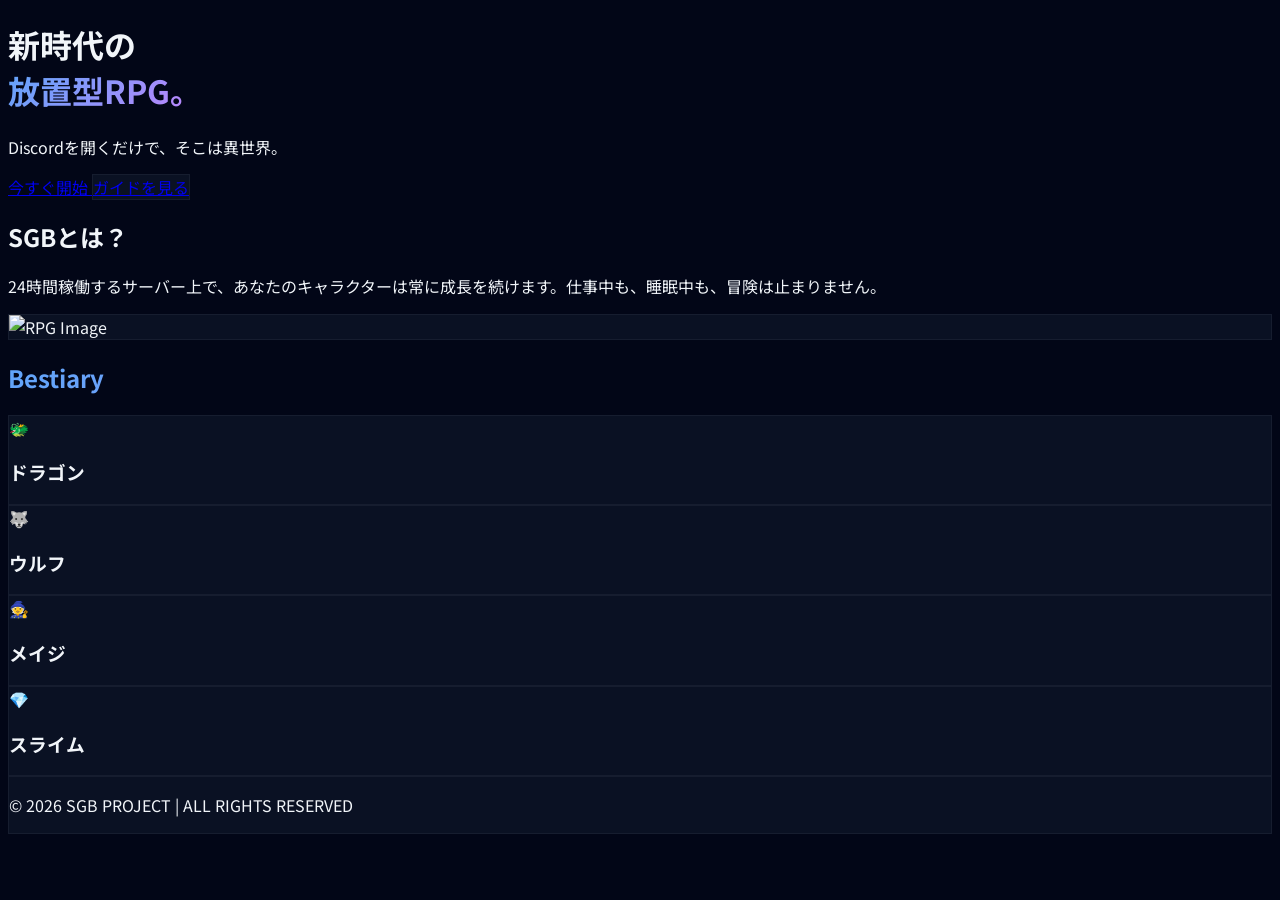
==== index.html @ 1ec430c2 "Update index.html" ====
<!DOCTYPE html>

<html lang="ja">
<head>
<meta charset="UTF-8">
<meta name="viewport" content="width=device-width, initial-scale=1.0">
<title>SGB Official Portal</title>
<script src="https://cdn.tailwindcss.com"></script>
<link rel="stylesheet" href="https://cdnjs.cloudflare.com/ajax/libs/font-awesome/6.0.0/css/all.min.css">
<link rel="stylesheet" href="https://cdnjs.cloudflare.com/ajax/libs/aos/2.3.4/aos.css">
<style>
@import url('https://fonts.googleapis.com/css2?family=Noto+Sans+JP:wght@400;700;900&display=swap');
body {
font-family: 'Noto Sans JP', sans-serif;
background-color: #020617;
color: #f1f5f9;
scroll-behavior: smooth;
overflow-x: hidden;
}
.glass {
background: rgba(15, 23, 42, 0.7);
backdrop-filter: blur(20px);
border: 1px solid rgba(255, 255, 255, 0.05);
}
.gradient-text {
background: linear-gradient(135deg, #60a5fa, #c084fc);
-webkit-background-clip: text;
-webkit-text-fill-color: transparent;
}
#bg-canvas {
position: fixed;
top: 0;
left: 0;
z-index: -1;
width: 100%;
height: 100%;
}
#mobile-menu {
transition: transform 0.3s ease-in-out;
transform: translateX(100%);
}
#mobile-menu.active {
transform: translateX(0);
}
</style>
</head>
<body>
<canvas id="bg-canvas"></canvas>
<div id="nav-container"></div>

<header class="relative pt-32 pb-24 px-6 text-center">
    <div class="max-w-4xl mx-auto relative z-10" data-aos="fade-up">
        <h1 class="text-6xl md:text-8xl font-black mb-8 leading-[1.1] tracking-tight">
            新時代の<br><span class="gradient-text">放置型RPG。</span>
        </h1>
        <p class="text-xl text-slate-400 mb-12 max-w-2xl mx-auto">
            Discordを開くだけで、そこは異世界。
        </p>
        <div class="flex flex-wrap justify-center gap-6">
            <a href="[https://discord.gg/cV9ECW5KG2](https://discord.gg/cV9ECW5KG2)" target="_blank" class="bg-sky-500 text-white font-black py-4 px-12 rounded-2xl shadow-lg shadow-sky-500/20 hover:scale-105 transition">
                今すぐ開始
            </a>
            <a href="commands.html" class="glass font-bold py-4 px-12 rounded-2xl hover:bg-white/10 transition">
                ガイドを見る
            </a>
        </div>
    </div>
</header>

<main class="max-w-6xl mx-auto px-6 space-y-40 pb-40">
    <section id="about" class="grid lg:grid-cols-2 gap-16 items-center" data-aos="fade-right">
        <div>
            <h2 class="text-4xl font-black mb-8 italic underline decoration-sky-500 underline-offset-8 text-white">
                SGBとは？
            </h2>
            <p class="text-slate-300 text-lg leading-relaxed">
                24時間稼働するサーバー上で、あなたのキャラクターは常に成長を続けます。仕事中も、睡眠中も、冒険は止まりません。
            </p>
        </div>
        <div class="glass p-2 rounded-[40px] overflow-hidden">
            <img src="[https://images.unsplash.com/photo-1614728263952-84ea256f9679?auto=format&fit=crop&q=80&w=800](https://images.unsplash.com/photo-1614728263952-84ea256f9679?auto=format&fit=crop&q=80&w=800)" alt="RPG Image" class="rounded-[32px] w-full h-[400px] object-cover">
        </div>
    </section>

    <section id="monster" data-aos="fade-up">
        <div class="text-center mb-16">
            <h2 class="text-4xl font-black mb-4 gradient-text uppercase tracking-widest">
                Bestiary
            </h2>
        </div>
        <div class="grid grid-cols-2 md:grid-cols-4 gap-6 text-center">
            <div class="glass p-8 rounded-3xl hover:border-sky-500/50 transition">
                <span class="text-4xl">🐲</span>
                <h3 class="font-bold mt-4 text-white">ドラゴン</h3>
            </div>
            <div class="glass p-8 rounded-3xl hover:border-sky-500/50 transition">
                <span class="text-4xl">🐺</span>
                <h3 class="font-bold mt-4 text-white">ウルフ</h3>
            </div>
            <div class="glass p-8 rounded-3xl hover:border-sky-500/50 transition">
                <span class="text-4xl">🧙</span>
                <h3 class="font-bold mt-4 text-white">メイジ</h3>
            </div>
            <div class="glass p-8 rounded-3xl hover:border-sky-500/50 transition">
                <span class="text-4xl">💎</span>
                <h3 class="font-bold mt-4 text-white">スライム</h3>
            </div>
        </div>
    </section>
</main>

<footer class="py-16 glass border-t border-white/10 text-center">
    <p class="text-slate-700 text-[10px] font-bold tracking-[0.3em] uppercase">
        &copy; 2026 SGB PROJECT | ALL RIGHTS RESERVED
    </p>
</footer>

<script src="[https://cdnjs.cloudflare.com/ajax/libs/aos/2.3.4/aos.js](https://cdnjs.cloudflare.com/ajax/libs/aos/2.3.4/aos.js)"></script>
<script src="nav.js"></script>
<script>
    AOS.init({ duration: 1000, once: true });
    const canvas = document.getElementById('bg-canvas');
    const ctx = canvas.getContext('2d');
    let particles = [];
    function initCanvas() {
        canvas.width = window.innerWidth;
        canvas.height = window.innerHeight;
    }
    class Particle {
        constructor() {
            this.x = Math.random() * canvas.width;
            this.y = Math.random() * canvas.height;
            this.size = Math.random() * 2;
            this.speed = Math.random() * 0.5 + 0.1;
            this.opacity = Math.random() * 0.5;
        }
        update() {
            this.y -= this.speed;
            if (this.y < 0) this.y = canvas.height;
        }
        draw() {
            ctx.fillStyle = `rgba(96, 165, 250, ${this.opacity})`;
            ctx.beginPath();
            ctx.arc(this.x, this.y, this.size, 0, Math.PI * 2);
            ctx.fill();
        }
    }
    function createParticles() {
        particles = [];
        for (let i = 0; i < 100; i++) {
            particles.push(new Particle());
        }
    }
    function animate() {
        ctx.clearRect(0, 0, canvas.width, canvas.height);
        particles.forEach(p => {
            p.update();
            p.draw();
        });
        requestAnimationFrame(animate);
    }
    window.addEventListener('resize', () => {
        initCanvas();
        createParticles();
    });
    initCanvas();
    createParticles();
    animate();
</script>
</body>
</html>
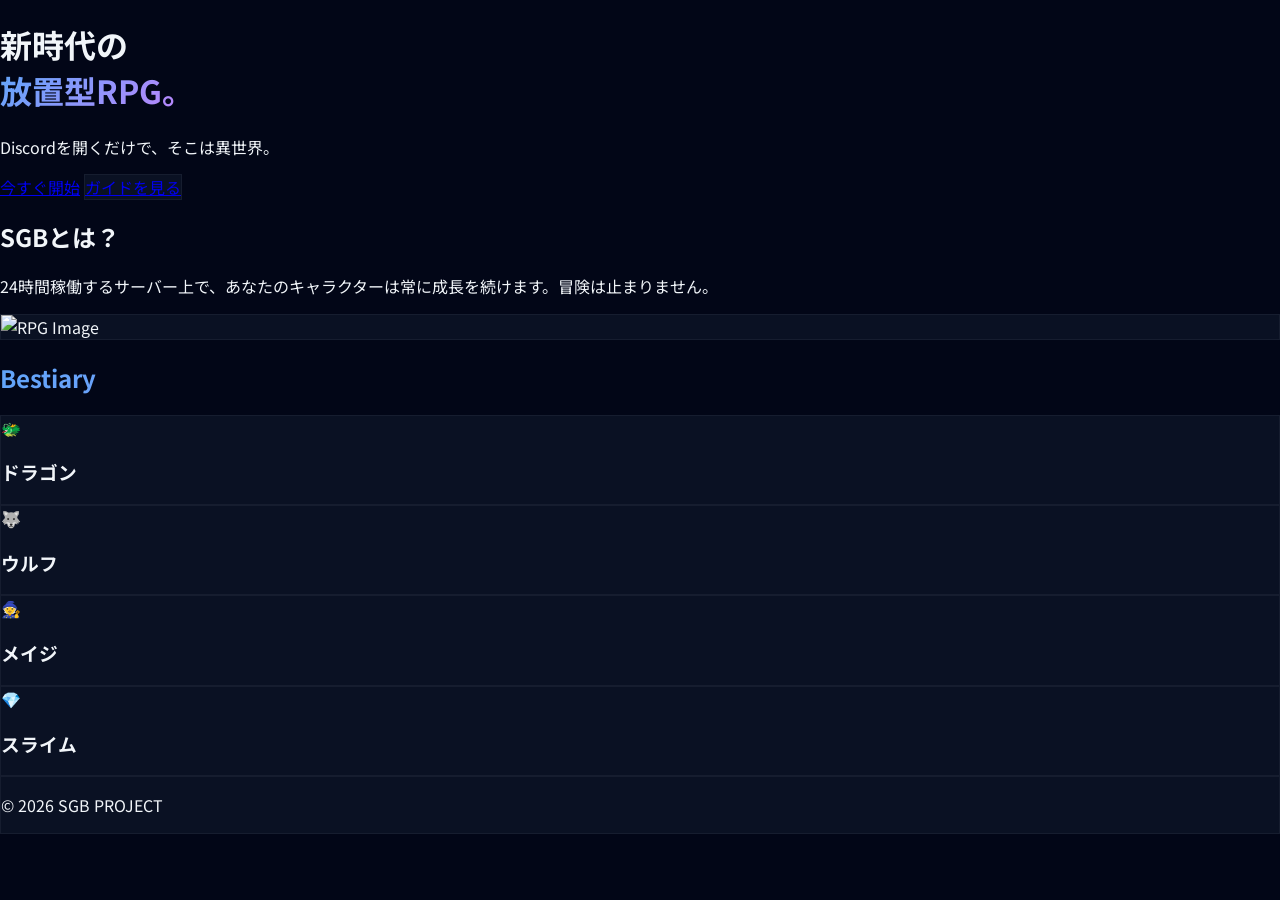
==== commit 152f61bd: "Update index.html" ====
--- a/index.html
+++ b/index.html
@@ -10,59 +10,23 @@
 <link rel="stylesheet" href="https://cdnjs.cloudflare.com/ajax/libs/aos/2.3.4/aos.css">
 <style>
 @import url('https://fonts.googleapis.com/css2?family=Noto+Sans+JP:wght@400;700;900&display=swap');
-body {
-font-family: 'Noto Sans JP', sans-serif;
-background-color: #020617;
-color: #f1f5f9;
-scroll-behavior: smooth;
-overflow-x: hidden;
-}
-.glass {
-background: rgba(15, 23, 42, 0.7);
-backdrop-filter: blur(20px);
-border: 1px solid rgba(255, 255, 255, 0.05);
-}
-.gradient-text {
-background: linear-gradient(135deg, #60a5fa, #c084fc);
--webkit-background-clip: text;
--webkit-text-fill-color: transparent;
-}
-#bg-canvas {
-position: fixed;
-top: 0;
-left: 0;
-z-index: -1;
-width: 100%;
-height: 100%;
-}
-#mobile-menu {
-transition: transform 0.3s ease-in-out;
-transform: translateX(100%);
-}
-#mobile-menu.active {
-transform: translateX(0);
-}
+body { font-family: 'Noto Sans JP', sans-serif; background-color: #020617; color: #f1f5f9; scroll-behavior: smooth; overflow-x: hidden; margin: 0; }
+.glass { background: rgba(15, 23, 42, 0.7); backdrop-filter: blur(20px); border: 1px solid rgba(255, 255, 255, 0.05); }
+.gradient-text { background: linear-gradient(135deg, #60a5fa, #c084fc); -webkit-background-clip: text; -webkit-text-fill-color: transparent; }
 </style>
 </head>
 <body>
-<canvas id="bg-canvas"></canvas>
 <div id="nav-container"></div>
 
-<header class="relative pt-32 pb-24 px-6 text-center">
+<header class="relative pt-48 pb-24 px-6 text-center">
     <div class="max-w-4xl mx-auto relative z-10" data-aos="fade-up">
         <h1 class="text-6xl md:text-8xl font-black mb-8 leading-[1.1] tracking-tight">
             新時代の<br><span class="gradient-text">放置型RPG。</span>
         </h1>
-        <p class="text-xl text-slate-400 mb-12 max-w-2xl mx-auto">
-            Discordを開くだけで、そこは異世界。
-        </p>
+        <p class="text-xl text-slate-400 mb-12 max-w-2xl mx-auto">Discordを開くだけで、そこは異世界。</p>
         <div class="flex flex-wrap justify-center gap-6">
-            <a href="[https://discord.gg/cV9ECW5KG2](https://discord.gg/cV9ECW5KG2)" target="_blank" class="bg-sky-500 text-white font-black py-4 px-12 rounded-2xl shadow-lg shadow-sky-500/20 hover:scale-105 transition">
-                今すぐ開始
-            </a>
-            <a href="commands.html" class="glass font-bold py-4 px-12 rounded-2xl hover:bg-white/10 transition">
-                ガイドを見る
-            </a>
+            <a href="[https://discord.gg/cV9ECW5KG2](https://discord.gg/cV9ECW5KG2)" target="_blank" class="bg-sky-500 text-white font-black py-4 px-12 rounded-2xl shadow-lg shadow-sky-500/20 hover:scale-105 transition">今すぐ開始</a>
+            <a href="commands.html" class="glass font-bold py-4 px-12 rounded-2xl hover:bg-white/10 transition text-white">ガイドを見る</a>
         </div>
     </div>
 </header>
@@ -70,12 +34,8 @@
 <main class="max-w-6xl mx-auto px-6 space-y-40 pb-40">
     <section id="about" class="grid lg:grid-cols-2 gap-16 items-center" data-aos="fade-right">
         <div>
-            <h2 class="text-4xl font-black mb-8 italic underline decoration-sky-500 underline-offset-8 text-white">
-                SGBとは？
-            </h2>
-            <p class="text-slate-300 text-lg leading-relaxed">
-                24時間稼働するサーバー上で、あなたのキャラクターは常に成長を続けます。仕事中も、睡眠中も、冒険は止まりません。
-            </p>
+            <h2 class="text-4xl font-black mb-8 italic underline decoration-sky-500 underline-offset-8 text-white">SGBとは？</h2>
+            <p class="text-slate-300 text-lg leading-relaxed">24時間稼働するサーバー上で、あなたのキャラクターは常に成長を続けます。冒険は止まりません。</p>
         </div>
         <div class="glass p-2 rounded-[40px] overflow-hidden">
             <img src="[https://images.unsplash.com/photo-1614728263952-84ea256f9679?auto=format&fit=crop&q=80&w=800](https://images.unsplash.com/photo-1614728263952-84ea256f9679?auto=format&fit=crop&q=80&w=800)" alt="RPG Image" class="rounded-[32px] w-full h-[400px] object-cover">
@@ -83,11 +43,7 @@
     </section>
 
     <section id="monster" data-aos="fade-up">
-        <div class="text-center mb-16">
-            <h2 class="text-4xl font-black mb-4 gradient-text uppercase tracking-widest">
-                Bestiary
-            </h2>
-        </div>
+        <div class="text-center mb-16"><h2 class="text-4xl font-black mb-4 gradient-text uppercase tracking-widest">Bestiary</h2></div>
         <div class="grid grid-cols-2 md:grid-cols-4 gap-6 text-center">
             <div class="glass p-8 rounded-3xl hover:border-sky-500/50 transition">
                 <span class="text-4xl">🐲</span>
@@ -110,62 +66,13 @@
 </main>
 
 <footer class="py-16 glass border-t border-white/10 text-center">
-    <p class="text-slate-700 text-[10px] font-bold tracking-[0.3em] uppercase">
-        &copy; 2026 SGB PROJECT | ALL RIGHTS RESERVED
-    </p>
+    <p class="text-slate-700 text-[10px] font-bold tracking-[0.3em] uppercase">&copy; 2026 SGB PROJECT</p>
 </footer>
 
 <script src="[https://cdnjs.cloudflare.com/ajax/libs/aos/2.3.4/aos.js](https://cdnjs.cloudflare.com/ajax/libs/aos/2.3.4/aos.js)"></script>
 <script src="nav.js"></script>
 <script>
     AOS.init({ duration: 1000, once: true });
-    const canvas = document.getElementById('bg-canvas');
-    const ctx = canvas.getContext('2d');
-    let particles = [];
-    function initCanvas() {
-        canvas.width = window.innerWidth;
-        canvas.height = window.innerHeight;
-    }
-    class Particle {
-        constructor() {
-            this.x = Math.random() * canvas.width;
-            this.y = Math.random() * canvas.height;
-            this.size = Math.random() * 2;
-            this.speed = Math.random() * 0.5 + 0.1;
-            this.opacity = Math.random() * 0.5;
-        }
-        update() {
-            this.y -= this.speed;
-            if (this.y < 0) this.y = canvas.height;
-        }
-        draw() {
-            ctx.fillStyle = `rgba(96, 165, 250, ${this.opacity})`;
-            ctx.beginPath();
-            ctx.arc(this.x, this.y, this.size, 0, Math.PI * 2);
-            ctx.fill();
-        }
-    }
-    function createParticles() {
-        particles = [];
-        for (let i = 0; i < 100; i++) {
-            particles.push(new Particle());
-        }
-    }
-    function animate() {
-        ctx.clearRect(0, 0, canvas.width, canvas.height);
-        particles.forEach(p => {
-            p.update();
-            p.draw();
-        });
-        requestAnimationFrame(animate);
-    }
-    window.addEventListener('resize', () => {
-        initCanvas();
-        createParticles();
-    });
-    initCanvas();
-    createParticles();
-    animate();
 </script>
 </body>
 </html>
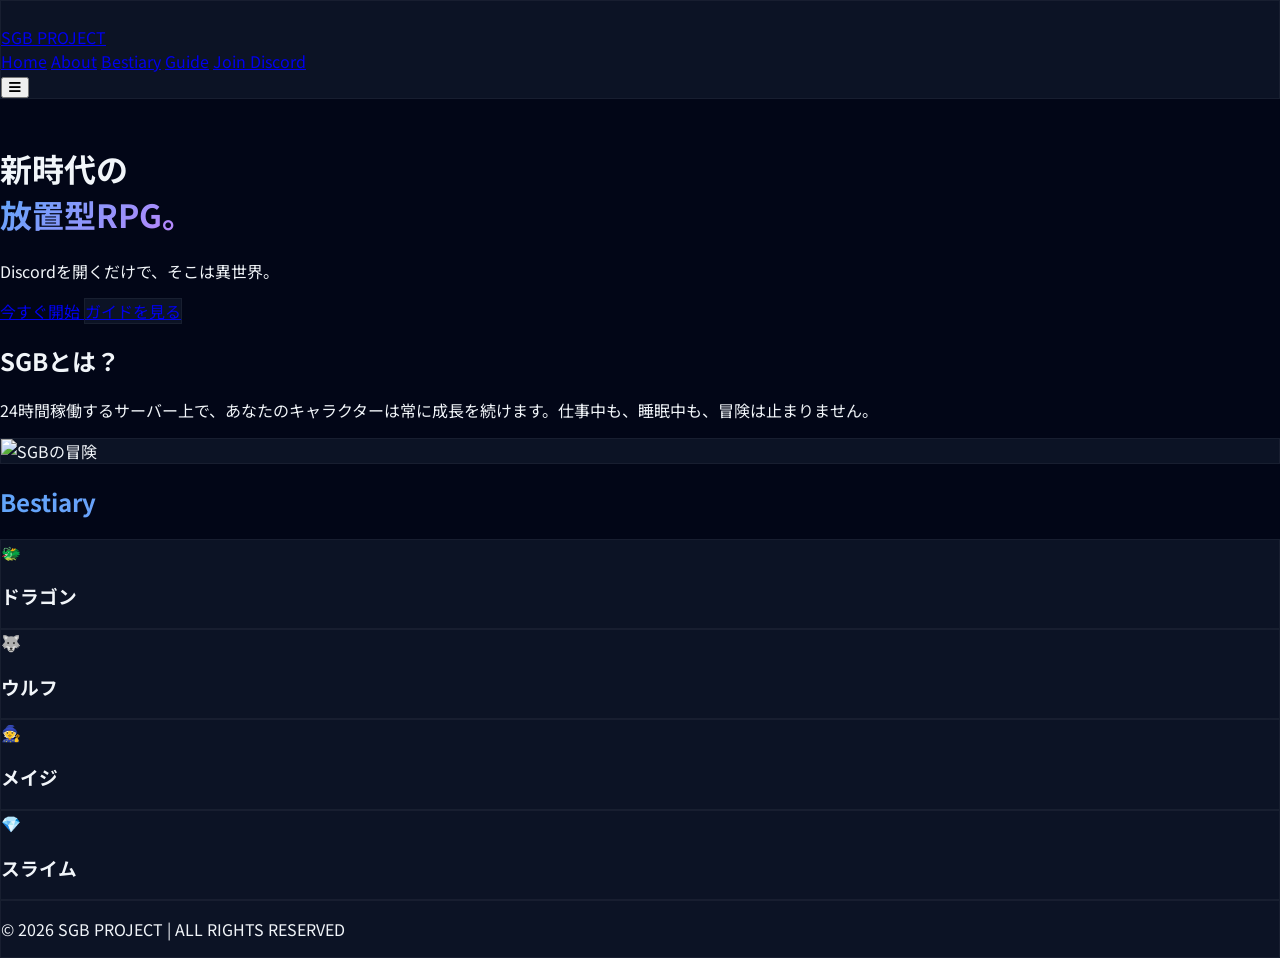
==== commit 90abe060: "Update index.html" ====
--- a/index.html
+++ b/index.html
@@ -7,57 +7,124 @@
 <title>SGB Official Portal</title>
 <script src="https://cdn.tailwindcss.com"></script>
 <link rel="stylesheet" href="https://cdnjs.cloudflare.com/ajax/libs/font-awesome/6.0.0/css/all.min.css">
-<link rel="stylesheet" href="https://cdnjs.cloudflare.com/ajax/libs/aos/2.3.4/aos.css">
 <style>
 @import url('https://fonts.googleapis.com/css2?family=Noto+Sans+JP:wght@400;700;900&display=swap');
-body { font-family: 'Noto Sans JP', sans-serif; background-color: #020617; color: #f1f5f9; scroll-behavior: smooth; overflow-x: hidden; margin: 0; }
-.glass { background: rgba(15, 23, 42, 0.7); backdrop-filter: blur(20px); border: 1px solid rgba(255, 255, 255, 0.05); }
-.gradient-text { background: linear-gradient(135deg, #60a5fa, #c084fc); -webkit-background-clip: text; -webkit-text-fill-color: transparent; }
+
+    body { 
+        font-family: 'Noto Sans JP', sans-serif; 
+        background-color: #020617; 
+        color: #f1f5f9; 
+        margin: 0;
+        overflow-x: hidden;
+    }
+
+    .glass { 
+        background: rgba(15, 23, 42, 0.8); 
+        backdrop-filter: blur(20px); 
+        border: 1px solid rgba(255, 255, 255, 0.05); 
+    }
+
+    .gradient-text { 
+        background: linear-gradient(135deg, #60a5fa, #c084fc); 
+        -webkit-background-clip: text; 
+        -webkit-text-fill-color: transparent; 
+    }
+
+    #mobile-menu { 
+        transition: transform 0.3s ease-in-out; 
+        transform: translateX(100%); 
+    }
 </style>
 </head>
 <body>
-<div id="nav-container"></div>
+<nav class="fixed top-0 left-0 w-full z-50 glass px-4 md:px-8 py-4 flex justify-between items-center border-b border-white/10">
+<div class="flex items-center gap-3">
+<a href="index.html" class="flex items-center gap-3 text-white no-underline">
+<div class="w-10 h-10 bg-gradient-to-br from-sky-500 to-indigo-600 rounded-lg flex items-center justify-center shadow-lg shadow-sky-500/20">
+<i class="fas fa-sword text-white"></i>
+</div>
+<span class="text-xl font-black tracking-tighter">SGB <span class="text-sky-400">PROJECT</span></span>
+</a>
+</div>
+
+    <div class="hidden lg:flex items-center gap-6 text-xs font-bold uppercase tracking-widest">
+        <a href="index.html" class="text-white hover:text-sky-400 transition no-underline">Home</a>
+        <a href="#about" class="text-white hover:text-sky-400 transition no-underline">About</a>
+        <a href="#monster" class="text-white hover:text-sky-400 transition no-underline">Bestiary</a>
+        <a href="commands.html" class="text-white hover:text-sky-400 transition no-underline">Guide</a>
+        <a href="[https://discord.gg/cV9ECW5KG2](https://discord.gg/cV9ECW5KG2)" target="_blank" class="bg-indigo-600 hover:bg-indigo-500 text-white px-5 py-2 rounded-full transition shadow-lg shadow-indigo-500/30 no-underline">Join Discord</a>
+    </div>
+
+    <button id="menu-btn" class="lg:hidden text-white bg-transparent border-none cursor-pointer">
+        <i class="fas fa-bars text-2xl"></i>
+    </button>
+</nav>
+
+<div id="mobile-menu" class="fixed inset-0 z-[60] bg-slate-950/98 backdrop-blur-xl flex flex-col items-center justify-center gap-8 lg:hidden translate-x-full">
+    <button id="close-btn" class="absolute top-6 right-6 text-white text-3xl bg-transparent border-none cursor-pointer">
+        <i class="fas fa-times"></i>
+    </button>
+    <a href="index.html" class="text-2xl font-black uppercase text-white no-underline">Home</a>
+    <a href="#about" class="text-2xl font-black uppercase text-white no-underline">About</a>
+    <a href="#monster" class="text-2xl font-black uppercase text-white no-underline">Bestiary</a>
+    <a href="commands.html" class="text-2xl font-black uppercase text-white no-underline">Guide</a>
+    <a href="[https://discord.gg/cV9ECW5KG2](https://discord.gg/cV9ECW5KG2)" target="_blank" class="text-2xl font-black text-indigo-400 uppercase no-underline">Discord</a>
+</div>
 
 <header class="relative pt-48 pb-24 px-6 text-center">
-    <div class="max-w-4xl mx-auto relative z-10" data-aos="fade-up">
-        <h1 class="text-6xl md:text-8xl font-black mb-8 leading-[1.1] tracking-tight">
+    <div class="max-w-4xl mx-auto">
+        <h1 class="text-6xl md:text-8xl font-black mb-8 leading-[1.1] tracking-tight text-white">
             新時代の<br><span class="gradient-text">放置型RPG。</span>
         </h1>
-        <p class="text-xl text-slate-400 mb-12 max-w-2xl mx-auto">Discordを開くだけで、そこは異世界。</p>
+        <p class="text-xl text-slate-400 mb-12 max-w-2xl mx-auto">
+            Discordを開くだけで、そこは異世界。
+        </p>
         <div class="flex flex-wrap justify-center gap-6">
-            <a href="[https://discord.gg/cV9ECW5KG2](https://discord.gg/cV9ECW5KG2)" target="_blank" class="bg-sky-500 text-white font-black py-4 px-12 rounded-2xl shadow-lg shadow-sky-500/20 hover:scale-105 transition">今すぐ開始</a>
-            <a href="commands.html" class="glass font-bold py-4 px-12 rounded-2xl hover:bg-white/10 transition text-white">ガイドを見る</a>
+            <a href="[https://discord.gg/cV9ECW5KG2](https://discord.gg/cV9ECW5KG2)" target="_blank" class="bg-sky-500 text-white font-black py-4 px-12 rounded-2xl shadow-lg shadow-sky-500/20 hover:scale-105 transition no-underline">
+                今すぐ開始
+            </a>
+            <a href="commands.html" class="glass font-bold py-4 px-12 rounded-2xl hover:bg-white/10 transition text-white no-underline">
+                ガイドを見る
+            </a>
         </div>
     </div>
 </header>
 
 <main class="max-w-6xl mx-auto px-6 space-y-40 pb-40">
-    <section id="about" class="grid lg:grid-cols-2 gap-16 items-center" data-aos="fade-right">
+    <section id="about" class="grid lg:grid-cols-2 gap-16 items-center">
         <div>
-            <h2 class="text-4xl font-black mb-8 italic underline decoration-sky-500 underline-offset-8 text-white">SGBとは？</h2>
-            <p class="text-slate-300 text-lg leading-relaxed">24時間稼働するサーバー上で、あなたのキャラクターは常に成長を続けます。冒険は止まりません。</p>
+            <h2 class="text-4xl font-black mb-8 italic underline decoration-sky-500 underline-offset-8 text-white">
+                SGBとは？
+            </h2>
+            <p class="text-slate-300 text-lg leading-relaxed">
+                24時間稼働するサーバー上で、あなたのキャラクターは常に成長を続けます。仕事中も、睡眠中も、冒険は止まりません。
+            </p>
         </div>
         <div class="glass p-2 rounded-[40px] overflow-hidden">
-            <img src="[https://images.unsplash.com/photo-1614728263952-84ea256f9679?auto=format&fit=crop&q=80&w=800](https://images.unsplash.com/photo-1614728263952-84ea256f9679?auto=format&fit=crop&q=80&w=800)" alt="RPG Image" class="rounded-[32px] w-full h-[400px] object-cover">
+            <img src="[https://images.unsplash.com/photo-1614728263952-84ea256f9679?auto=format&fit=crop&q=80&w=800](https://images.unsplash.com/photo-1614728263952-84ea256f9679?auto=format&fit=crop&q=80&w=800)" alt="SGBの冒険" class="rounded-[32px] w-full h-[400px] object-cover">
         </div>
     </section>
 
-    <section id="monster" data-aos="fade-up">
-        <div class="text-center mb-16"><h2 class="text-4xl font-black mb-4 gradient-text uppercase tracking-widest">Bestiary</h2></div>
+    <section id="monster">
+        <div class="text-center mb-16">
+            <h2 class="text-4xl font-black mb-4 gradient-text uppercase tracking-widest">
+                Bestiary
+            </h2>
+        </div>
         <div class="grid grid-cols-2 md:grid-cols-4 gap-6 text-center">
-            <div class="glass p-8 rounded-3xl hover:border-sky-500/50 transition">
+            <div class="glass p-8 rounded-3xl border border-white/5 transition hover:border-sky-500/50">
                 <span class="text-4xl">🐲</span>
                 <h3 class="font-bold mt-4 text-white">ドラゴン</h3>
             </div>
-            <div class="glass p-8 rounded-3xl hover:border-sky-500/50 transition">
+            <div class="glass p-8 rounded-3xl border border-white/5 transition hover:border-sky-500/50">
                 <span class="text-4xl">🐺</span>
                 <h3 class="font-bold mt-4 text-white">ウルフ</h3>
             </div>
-            <div class="glass p-8 rounded-3xl hover:border-sky-500/50 transition">
+            <div class="glass p-8 rounded-3xl border border-white/5 transition hover:border-sky-500/50">
                 <span class="text-4xl">🧙</span>
                 <h3 class="font-bold mt-4 text-white">メイジ</h3>
             </div>
-            <div class="glass p-8 rounded-3xl hover:border-sky-500/50 transition">
+            <div class="glass p-8 rounded-3xl border border-white/5 transition hover:border-sky-500/50">
                 <span class="text-4xl">💎</span>
                 <h3 class="font-bold mt-4 text-white">スライム</h3>
             </div>
@@ -66,13 +133,29 @@
 </main>
 
 <footer class="py-16 glass border-t border-white/10 text-center">
-    <p class="text-slate-700 text-[10px] font-bold tracking-[0.3em] uppercase">&copy; 2026 SGB PROJECT</p>
+    <p class="text-slate-700 text-[10px] font-bold tracking-[0.3em] uppercase">
+        &copy; 2026 SGB PROJECT | ALL RIGHTS RESERVED
+    </p>
 </footer>
 
-<script src="[https://cdnjs.cloudflare.com/ajax/libs/aos/2.3.4/aos.js](https://cdnjs.cloudflare.com/ajax/libs/aos/2.3.4/aos.js)"></script>
-<script src="nav.js"></script>
 <script>
-    AOS.init({ duration: 1000, once: true });
+    const menuBtn = document.getElementById('menu-btn');
+    const closeBtn = document.getElementById('close-btn');
+    const mobileMenu = document.getElementById('mobile-menu');
+
+    menuBtn.onclick = () => {
+        mobileMenu.classList.remove('translate-x-full');
+    };
+
+    closeBtn.onclick = () => {
+        mobileMenu.classList.add('translate-x-full');
+    };
+
+    mobileMenu.querySelectorAll('a').forEach(link => {
+        link.onclick = () => {
+            mobileMenu.classList.add('translate-x-full');
+        };
+    });
 </script>
 </body>
 </html>
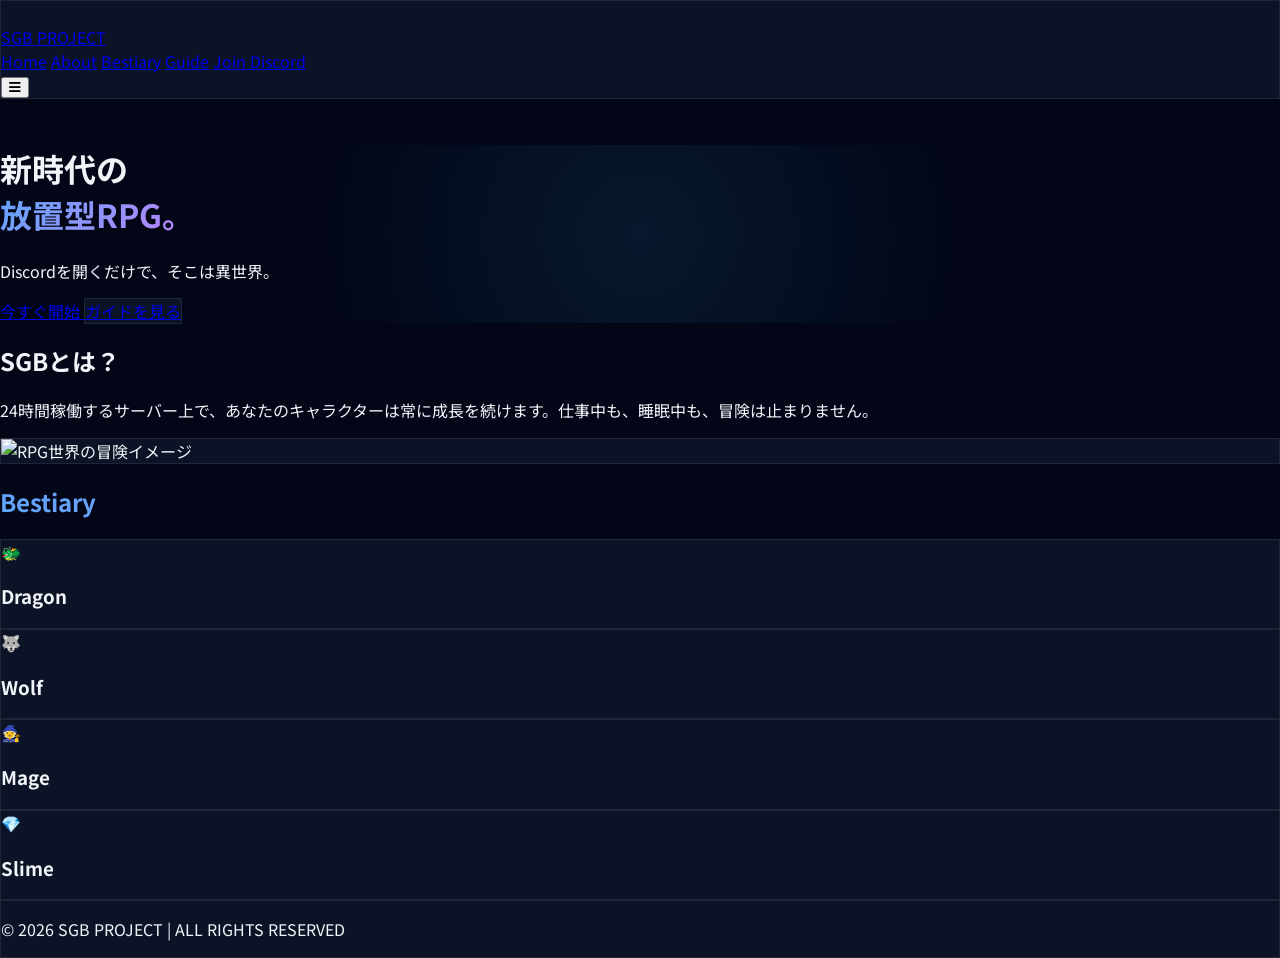
==== commit e5520481: "Update index.html" ====
--- a/index.html
+++ b/index.html
@@ -16,12 +16,13 @@
         color: #f1f5f9; 
         margin: 0;
         overflow-x: hidden;
+        scroll-behavior: smooth;
     }
 
     .glass { 
-        background: rgba(15, 23, 42, 0.8); 
-        backdrop-filter: blur(20px); 
-        border: 1px solid rgba(255, 255, 255, 0.05); 
+        background: rgba(15, 23, 42, 0.85); 
+        backdrop-filter: blur(15px); 
+        border: 1px solid rgba(255, 255, 255, 0.08); 
     }
 
     .gradient-text { 
@@ -30,50 +31,86 @@
         -webkit-text-fill-color: transparent; 
     }
 
-    #mobile-menu { 
-        transition: transform 0.3s ease-in-out; 
-        transform: translateX(100%); 
+    .animate-on-scroll {
+        opacity: 0;
+        transform: translateY(30px);
+        transition: all 0.8s ease-out;
+    }
+
+    .animate-on-scroll.show {
+        opacity: 1;
+        transform: translateY(0);
+    }
+
+    #mobile-menu {
+        transition: transform 0.4s cubic-bezier(0.77, 0, 0.175, 1);
+        transform: translateX(100%);
+    }
+
+    #mobile-menu.active {
+        transform: translateX(0);
+    }
+
+    #custom-alert {
+        display: none;
+        position: fixed;
+        z-index: 10000;
+        background: rgba(15, 23, 42, 0.95);
+        border: 1px solid #38bdf8;
+        color: white;
+        padding: 12px 24px;
+        border-radius: 12px;
+        font-weight: bold;
+        box-shadow: 0 10px 30px rgba(0,0,0,0.8);
+        pointer-events: none;
+    }
+
+    .hero-gradient {
+        background: radial-gradient(circle at 50% 50%, rgba(56, 189, 248, 0.1) 0%, transparent 50%);
     }
 </style>
 </head>
-<body>
-<nav class="fixed top-0 left-0 w-full z-50 glass px-4 md:px-8 py-4 flex justify-between items-center border-b border-white/10">
-<div class="flex items-center gap-3">
-<a href="index.html" class="flex items-center gap-3 text-white no-underline">
-<div class="w-10 h-10 bg-gradient-to-br from-sky-500 to-indigo-600 rounded-lg flex items-center justify-center shadow-lg shadow-sky-500/20">
-<i class="fas fa-sword text-white"></i>
-</div>
-<span class="text-xl font-black tracking-tighter">SGB <span class="text-sky-400">PROJECT</span></span>
-</a>
-</div>
-
-    <div class="hidden lg:flex items-center gap-6 text-xs font-bold uppercase tracking-widest">
+<body oncontextmenu="return showAlert(event);">
+
+<div id="custom-alert">画像として保存してください</div>
+
+<nav class="fixed top-0 left-0 w-full z-50 glass px-6 py-4 flex justify-between items-center border-b border-white/10">
+    <div class="flex items-center gap-3">
+        <a href="index.html" class="flex items-center gap-3 text-white no-underline">
+            <div class="w-10 h-10 bg-gradient-to-br from-sky-500 to-indigo-600 rounded-lg flex items-center justify-center">
+                <i class="fas fa-sword text-white"></i>
+            </div>
+            <span class="text-xl font-black tracking-tighter">SGB <span class="text-sky-400">PROJECT</span></span>
+        </a>
+    </div>
+
+    <div class="hidden lg:flex items-center gap-8 text-xs font-bold uppercase tracking-widest">
         <a href="index.html" class="text-white hover:text-sky-400 transition no-underline">Home</a>
         <a href="#about" class="text-white hover:text-sky-400 transition no-underline">About</a>
         <a href="#monster" class="text-white hover:text-sky-400 transition no-underline">Bestiary</a>
         <a href="commands.html" class="text-white hover:text-sky-400 transition no-underline">Guide</a>
-        <a href="[https://discord.gg/cV9ECW5KG2](https://discord.gg/cV9ECW5KG2)" target="_blank" class="bg-indigo-600 hover:bg-indigo-500 text-white px-5 py-2 rounded-full transition shadow-lg shadow-indigo-500/30 no-underline">Join Discord</a>
+        <a href="[https://discord.gg/cV9ECW5KG2](https://discord.gg/cV9ECW5KG2)" target="_blank" class="bg-indigo-600 hover:bg-indigo-500 text-white px-6 py-2 rounded-full transition shadow-lg shadow-indigo-500/40 no-underline">Join Discord</a>
     </div>
 
-    <button id="menu-btn" class="lg:hidden text-white bg-transparent border-none cursor-pointer">
+    <button id="menu-btn" class="lg:hidden text-white focus:outline-none">
         <i class="fas fa-bars text-2xl"></i>
     </button>
 </nav>
 
-<div id="mobile-menu" class="fixed inset-0 z-[60] bg-slate-950/98 backdrop-blur-xl flex flex-col items-center justify-center gap-8 lg:hidden translate-x-full">
-    <button id="close-btn" class="absolute top-6 right-6 text-white text-3xl bg-transparent border-none cursor-pointer">
+<div id="mobile-menu" class="fixed inset-0 z-[60] bg-slate-950 flex flex-col items-center justify-center gap-8 lg:hidden">
+    <button id="close-btn" class="absolute top-6 right-8 text-white text-3xl">
         <i class="fas fa-times"></i>
     </button>
-    <a href="index.html" class="text-2xl font-black uppercase text-white no-underline">Home</a>
-    <a href="#about" class="text-2xl font-black uppercase text-white no-underline">About</a>
-    <a href="#monster" class="text-2xl font-black uppercase text-white no-underline">Bestiary</a>
-    <a href="commands.html" class="text-2xl font-black uppercase text-white no-underline">Guide</a>
-    <a href="[https://discord.gg/cV9ECW5KG2](https://discord.gg/cV9ECW5KG2)" target="_blank" class="text-2xl font-black text-indigo-400 uppercase no-underline">Discord</a>
+    <a href="index.html" class="text-3xl font-black uppercase text-white no-underline">Home</a>
+    <a href="#about" class="text-3xl font-black uppercase text-white no-underline">About</a>
+    <a href="#monster" class="text-3xl font-black uppercase text-white no-underline">Bestiary</a>
+    <a href="commands.html" class="text-3xl font-black uppercase text-white no-underline">Guide</a>
+    <a href="[https://discord.gg/cV9ECW5KG2](https://discord.gg/cV9ECW5KG2)" target="_blank" class="text-xl font-black text-indigo-400 no-underline border-b border-indigo-400 pb-1">Discord Join</a>
 </div>
 
-<header class="relative pt-48 pb-24 px-6 text-center">
-    <div class="max-w-4xl mx-auto">
-        <h1 class="text-6xl md:text-8xl font-black mb-8 leading-[1.1] tracking-tight text-white">
+<header class="relative pt-48 pb-24 px-6 text-center hero-gradient">
+    <div class="max-w-4xl mx-auto animate-on-scroll show">
+        <h1 class="text-6xl md:text-8xl font-black mb-8 leading-[1.1] tracking-tight">
             新時代の<br><span class="gradient-text">放置型RPG。</span>
         </h1>
         <p class="text-xl text-slate-400 mb-12 max-w-2xl mx-auto">
@@ -91,51 +128,47 @@
 </header>
 
 <main class="max-w-6xl mx-auto px-6 space-y-40 pb-40">
-    <section id="about" class="grid lg:grid-cols-2 gap-16 items-center">
+    <section id="about" class="grid lg:grid-cols-2 gap-16 items-center animate-on-scroll">
         <div>
-            <h2 class="text-4xl font-black mb-8 italic underline decoration-sky-500 underline-offset-8 text-white">
-                SGBとは？
+            <h2 class="text-4xl font-black mb-8 italic flex items-center gap-4">
+                <span class="h-10 w-2 bg-sky-500 rounded-full"></span>SGBとは？
             </h2>
             <p class="text-slate-300 text-lg leading-relaxed">
                 24時間稼働するサーバー上で、あなたのキャラクターは常に成長を続けます。仕事中も、睡眠中も、冒険は止まりません。
             </p>
         </div>
-        <div class="glass p-2 rounded-[40px] overflow-hidden">
-            <img src="[https://images.unsplash.com/photo-1614728263952-84ea256f9679?auto=format&fit=crop&q=80&w=800](https://images.unsplash.com/photo-1614728263952-84ea256f9679?auto=format&fit=crop&q=80&w=800)" alt="SGBの冒険" class="rounded-[32px] w-full h-[400px] object-cover">
+        <div class="glass p-4 rounded-[40px] overflow-hidden group">
+            <img src="[https://images.unsplash.com/photo-1614728263952-84ea256f9679?auto=format&fit=crop&q=80&w=800](https://images.unsplash.com/photo-1614728263952-84ea256f9679?auto=format&fit=crop&q=80&w=800)" alt="RPG世界の冒険イメージ" class="rounded-[32px] w-full h-[400px] object-cover transition-transform duration-700 group-hover:scale-110">
         </div>
     </section>
 
-    <section id="monster">
+    <section id="monster" class="animate-on-scroll">
         <div class="text-center mb-16">
-            <h2 class="text-4xl font-black mb-4 gradient-text uppercase tracking-widest">
-                Bestiary
-            </h2>
+            <h2 class="text-4xl font-black mb-4 gradient-text uppercase tracking-widest italic">Bestiary</h2>
         </div>
         <div class="grid grid-cols-2 md:grid-cols-4 gap-6 text-center">
-            <div class="glass p-8 rounded-3xl border border-white/5 transition hover:border-sky-500/50">
-                <span class="text-4xl">🐲</span>
-                <h3 class="font-bold mt-4 text-white">ドラゴン</h3>
-            </div>
-            <div class="glass p-8 rounded-3xl border border-white/5 transition hover:border-sky-500/50">
-                <span class="text-4xl">🐺</span>
-                <h3 class="font-bold mt-4 text-white">ウルフ</h3>
-            </div>
-            <div class="glass p-8 rounded-3xl border border-white/5 transition hover:border-sky-500/50">
-                <span class="text-4xl">🧙</span>
-                <h3 class="font-bold mt-4 text-white">メイジ</h3>
-            </div>
-            <div class="glass p-8 rounded-3xl border border-white/5 transition hover:border-sky-500/50">
-                <span class="text-4xl">💎</span>
-                <h3 class="font-bold mt-4 text-white">スライム</h3>
+            <div class="glass p-8 rounded-3xl border border-white/5 transition-all hover:border-sky-500/50 hover:scale-105">
+                <span class="text-5xl block mb-4">🐲</span>
+                <h3 class="font-bold text-white uppercase tracking-tighter text-lg">Dragon</h3>
+            </div>
+            <div class="glass p-8 rounded-3xl border border-white/5 transition-all hover:border-sky-500/50 hover:scale-105">
+                <span class="text-5xl block mb-4">🐺</span>
+                <h3 class="font-bold text-white uppercase tracking-tighter text-lg">Wolf</h3>
+            </div>
+            <div class="glass p-8 rounded-3xl border border-white/5 transition-all hover:border-sky-500/50 hover:scale-105">
+                <span class="text-5xl block mb-4">🧙</span>
+                <h3 class="font-bold text-white uppercase tracking-tighter text-lg">Mage</h3>
+            </div>
+            <div class="glass p-8 rounded-3xl border border-white/5 transition-all hover:border-sky-500/50 hover:scale-105">
+                <span class="text-5xl block mb-4">💎</span>
+                <h3 class="font-bold text-white uppercase tracking-tighter text-lg">Slime</h3>
             </div>
         </div>
     </section>
 </main>
 
-<footer class="py-16 glass border-t border-white/10 text-center">
-    <p class="text-slate-700 text-[10px] font-bold tracking-[0.3em] uppercase">
-        &copy; 2026 SGB PROJECT | ALL RIGHTS RESERVED
-    </p>
+<footer class="py-20 glass border-t border-white/10 text-center">
+    <p class="text-slate-600 text-[10px] font-black tracking-[0.5em] uppercase text-white">&copy; 2026 SGB PROJECT | ALL RIGHTS RESERVED</p>
 </footer>
 
 <script>
@@ -143,19 +176,38 @@
     const closeBtn = document.getElementById('close-btn');
     const mobileMenu = document.getElementById('mobile-menu');
 
-    menuBtn.onclick = () => {
-        mobileMenu.classList.remove('translate-x-full');
-    };
-
-    closeBtn.onclick = () => {
-        mobileMenu.classList.add('translate-x-full');
-    };
+    menuBtn.addEventListener('click', () => {
+        mobileMenu.classList.add('active');
+    });
+
+    closeBtn.addEventListener('click', () => {
+        mobileMenu.classList.remove('active');
+    });
 
     mobileMenu.querySelectorAll('a').forEach(link => {
-        link.onclick = () => {
-            mobileMenu.classList.add('translate-x-full');
-        };
+        link.addEventListener('click', () => {
+            mobileMenu.classList.remove('active');
+        });
     });
+
+    function showAlert(e) {
+        const alertBox = document.getElementById('custom-alert');
+        alertBox.style.display = 'block';
+        alertBox.style.left = (e.clientX > window.innerWidth - 200 ? e.clientX - 200 : e.clientX) + 'px';
+        alertBox.style.top = e.clientY + 'px';
+        setTimeout(() => { alertBox.style.display = 'none'; }, 1500);
+        return false;
+    }
+
+    const observer = new IntersectionObserver((entries) => {
+        entries.forEach(entry => {
+            if (entry.isIntersecting) {
+                entry.target.classList.add('show');
+            }
+        });
+    }, { threshold: 0.1 });
+
+    document.querySelectorAll('.animate-on-scroll').forEach(el => observer.observe(el));
 </script>
 </body>
 </html>
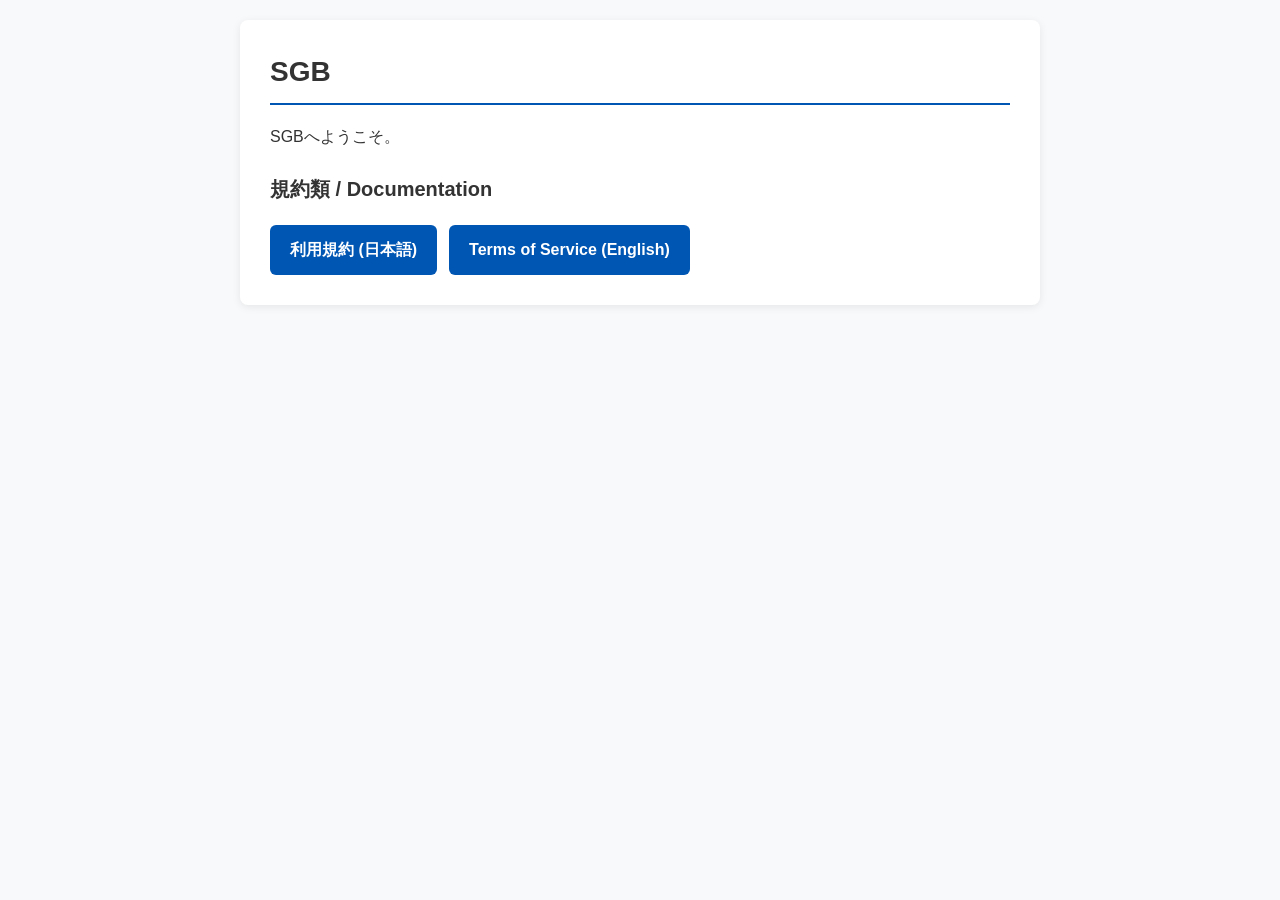
==== commit e18f5de6: "Update index.html" ====
--- a/index.html
+++ b/index.html
@@ -1,213 +1,95 @@
 <!DOCTYPE html>
-
 <html lang="ja">
 <head>
-<meta charset="UTF-8">
-<meta name="viewport" content="width=device-width, initial-scale=1.0">
-<title>SGB Official Portal</title>
-<script src="https://cdn.tailwindcss.com"></script>
-<link rel="stylesheet" href="https://cdnjs.cloudflare.com/ajax/libs/font-awesome/6.0.0/css/all.min.css">
-<style>
-@import url('https://fonts.googleapis.com/css2?family=Noto+Sans+JP:wght@400;700;900&display=swap');
+    <meta charset="utf-8">
+    <meta name="viewport" content="width=device-width, initial-scale=1.0">
+    <title>SGB</title>
+    <style>
+        * {
+            box-sizing: border-box;
+        }
+        body {
+            font-family: -apple-system, BlinkMacSystemFont, "Segoe UI", Roboto, "Helvetica Neue", Arial, sans-serif;
+            line-height: 1.6;
+            margin: 0;
+            padding: 20px;
+            background-color: #f8f9fa;
+            color: #333;
+        }
+        .container {
+            max-width: 800px;
+            width: 100%;
+            margin: 0 auto;
+            background: #ffffff;
+            padding: 30px;
+            border-radius: 8px;
+            box-shadow: 0 2px 8px rgba(0,0,0,0.08);
+        }
+        h1 {
+            border-bottom: 2px solid #0056b3;
+            padding-bottom: 8px;
+            margin-top: 0;
+            font-size: 1.75rem;
+        }
+        h2 {
+            font-size: 1.25rem;
+            margin-top: 24px;
+        }
+        .nav-links {
+            margin-top: 20px;
+            display: flex;
+            gap: 12px;
+            flex-wrap: wrap;
+        }
+        .nav-button {
+            display: inline-block;
+            padding: 12px 20px;
+            background-color: #0056b3;
+            color: #ffffff;
+            text-decoration: none;
+            border-radius: 6px;
+            font-weight: bold;
+            text-align: center;
+            transition: background-color 0.2s ease;
+        }
+        .nav-button:hover {
+            background-color: #003d80;
+        }
 
-    body { 
-        font-family: 'Noto Sans JP', sans-serif; 
-        background-color: #020617; 
-        color: #f1f5f9; 
-        margin: 0;
-        overflow-x: hidden;
-        scroll-behavior: smooth;
-    }
+        /* モバイル対応（画面幅600px以下） */
+        @media (max-width: 600px) {
+            body {
+                padding: 12px;
+            }
+            .container {
+                padding: 20px 16px;
+            }
+            h1 {
+                font-size: 1.5rem;
+            }
+            .nav-links {
+                flex-direction: column;
+                gap: 10px;
+            }
+            .nav-button {
+                width: 100%;
+                padding: 14px 16px;
+            }
+        }
+    </style>
+</head>
+<body>
 
-    .glass { 
-        background: rgba(15, 23, 42, 0.85); 
-        backdrop-filter: blur(15px); 
-        border: 1px solid rgba(255, 255, 255, 0.08); 
-    }
+<div class="container">
+    <h1>SGB</h1>
+    <p>SGBへようこそ。</p>
 
-    .gradient-text { 
-        background: linear-gradient(135deg, #60a5fa, #c084fc); 
-        -webkit-background-clip: text; 
-        -webkit-text-fill-color: transparent; 
-    }
-
-    .animate-on-scroll {
-        opacity: 0;
-        transform: translateY(30px);
-        transition: all 0.8s ease-out;
-    }
-
-    .animate-on-scroll.show {
-        opacity: 1;
-        transform: translateY(0);
-    }
-
-    #mobile-menu {
-        transition: transform 0.4s cubic-bezier(0.77, 0, 0.175, 1);
-        transform: translateX(100%);
-    }
-
-    #mobile-menu.active {
-        transform: translateX(0);
-    }
-
-    #custom-alert {
-        display: none;
-        position: fixed;
-        z-index: 10000;
-        background: rgba(15, 23, 42, 0.95);
-        border: 1px solid #38bdf8;
-        color: white;
-        padding: 12px 24px;
-        border-radius: 12px;
-        font-weight: bold;
-        box-shadow: 0 10px 30px rgba(0,0,0,0.8);
-        pointer-events: none;
-    }
-
-    .hero-gradient {
-        background: radial-gradient(circle at 50% 50%, rgba(56, 189, 248, 0.1) 0%, transparent 50%);
-    }
-</style>
-</head>
-<body oncontextmenu="return showAlert(event);">
-
-<div id="custom-alert">画像として保存してください</div>
-
-<nav class="fixed top-0 left-0 w-full z-50 glass px-6 py-4 flex justify-between items-center border-b border-white/10">
-    <div class="flex items-center gap-3">
-        <a href="index.html" class="flex items-center gap-3 text-white no-underline">
-            <div class="w-10 h-10 bg-gradient-to-br from-sky-500 to-indigo-600 rounded-lg flex items-center justify-center">
-                <i class="fas fa-sword text-white"></i>
-            </div>
-            <span class="text-xl font-black tracking-tighter">SGB <span class="text-sky-400">PROJECT</span></span>
-        </a>
+    <h2>規約類 / Documentation</h2>
+    <div class="nav-links">
+        <a href="terms/" class="nav-button">利用規約 (日本語)</a>
+        <a href="terms/en/" class="nav-button">Terms of Service (English)</a>
     </div>
-
-    <div class="hidden lg:flex items-center gap-8 text-xs font-bold uppercase tracking-widest">
-        <a href="index.html" class="text-white hover:text-sky-400 transition no-underline">Home</a>
-        <a href="#about" class="text-white hover:text-sky-400 transition no-underline">About</a>
-        <a href="#monster" class="text-white hover:text-sky-400 transition no-underline">Bestiary</a>
-        <a href="commands.html" class="text-white hover:text-sky-400 transition no-underline">Guide</a>
-        <a href="[https://discord.gg/cV9ECW5KG2](https://discord.gg/cV9ECW5KG2)" target="_blank" class="bg-indigo-600 hover:bg-indigo-500 text-white px-6 py-2 rounded-full transition shadow-lg shadow-indigo-500/40 no-underline">Join Discord</a>
-    </div>
-
-    <button id="menu-btn" class="lg:hidden text-white focus:outline-none">
-        <i class="fas fa-bars text-2xl"></i>
-    </button>
-</nav>
-
-<div id="mobile-menu" class="fixed inset-0 z-[60] bg-slate-950 flex flex-col items-center justify-center gap-8 lg:hidden">
-    <button id="close-btn" class="absolute top-6 right-8 text-white text-3xl">
-        <i class="fas fa-times"></i>
-    </button>
-    <a href="index.html" class="text-3xl font-black uppercase text-white no-underline">Home</a>
-    <a href="#about" class="text-3xl font-black uppercase text-white no-underline">About</a>
-    <a href="#monster" class="text-3xl font-black uppercase text-white no-underline">Bestiary</a>
-    <a href="commands.html" class="text-3xl font-black uppercase text-white no-underline">Guide</a>
-    <a href="[https://discord.gg/cV9ECW5KG2](https://discord.gg/cV9ECW5KG2)" target="_blank" class="text-xl font-black text-indigo-400 no-underline border-b border-indigo-400 pb-1">Discord Join</a>
 </div>
 
-<header class="relative pt-48 pb-24 px-6 text-center hero-gradient">
-    <div class="max-w-4xl mx-auto animate-on-scroll show">
-        <h1 class="text-6xl md:text-8xl font-black mb-8 leading-[1.1] tracking-tight">
-            新時代の<br><span class="gradient-text">放置型RPG。</span>
-        </h1>
-        <p class="text-xl text-slate-400 mb-12 max-w-2xl mx-auto">
-            Discordを開くだけで、そこは異世界。
-        </p>
-        <div class="flex flex-wrap justify-center gap-6">
-            <a href="[https://discord.gg/cV9ECW5KG2](https://discord.gg/cV9ECW5KG2)" target="_blank" class="bg-sky-500 text-white font-black py-4 px-12 rounded-2xl shadow-lg shadow-sky-500/20 hover:scale-105 transition no-underline">
-                今すぐ開始
-            </a>
-            <a href="commands.html" class="glass font-bold py-4 px-12 rounded-2xl hover:bg-white/10 transition text-white no-underline">
-                ガイドを見る
-            </a>
-        </div>
-    </div>
-</header>
-
-<main class="max-w-6xl mx-auto px-6 space-y-40 pb-40">
-    <section id="about" class="grid lg:grid-cols-2 gap-16 items-center animate-on-scroll">
-        <div>
-            <h2 class="text-4xl font-black mb-8 italic flex items-center gap-4">
-                <span class="h-10 w-2 bg-sky-500 rounded-full"></span>SGBとは？
-            </h2>
-            <p class="text-slate-300 text-lg leading-relaxed">
-                24時間稼働するサーバー上で、あなたのキャラクターは常に成長を続けます。仕事中も、睡眠中も、冒険は止まりません。
-            </p>
-        </div>
-        <div class="glass p-4 rounded-[40px] overflow-hidden group">
-            <img src="[https://images.unsplash.com/photo-1614728263952-84ea256f9679?auto=format&fit=crop&q=80&w=800](https://images.unsplash.com/photo-1614728263952-84ea256f9679?auto=format&fit=crop&q=80&w=800)" alt="RPG世界の冒険イメージ" class="rounded-[32px] w-full h-[400px] object-cover transition-transform duration-700 group-hover:scale-110">
-        </div>
-    </section>
-
-    <section id="monster" class="animate-on-scroll">
-        <div class="text-center mb-16">
-            <h2 class="text-4xl font-black mb-4 gradient-text uppercase tracking-widest italic">Bestiary</h2>
-        </div>
-        <div class="grid grid-cols-2 md:grid-cols-4 gap-6 text-center">
-            <div class="glass p-8 rounded-3xl border border-white/5 transition-all hover:border-sky-500/50 hover:scale-105">
-                <span class="text-5xl block mb-4">🐲</span>
-                <h3 class="font-bold text-white uppercase tracking-tighter text-lg">Dragon</h3>
-            </div>
-            <div class="glass p-8 rounded-3xl border border-white/5 transition-all hover:border-sky-500/50 hover:scale-105">
-                <span class="text-5xl block mb-4">🐺</span>
-                <h3 class="font-bold text-white uppercase tracking-tighter text-lg">Wolf</h3>
-            </div>
-            <div class="glass p-8 rounded-3xl border border-white/5 transition-all hover:border-sky-500/50 hover:scale-105">
-                <span class="text-5xl block mb-4">🧙</span>
-                <h3 class="font-bold text-white uppercase tracking-tighter text-lg">Mage</h3>
-            </div>
-            <div class="glass p-8 rounded-3xl border border-white/5 transition-all hover:border-sky-500/50 hover:scale-105">
-                <span class="text-5xl block mb-4">💎</span>
-                <h3 class="font-bold text-white uppercase tracking-tighter text-lg">Slime</h3>
-            </div>
-        </div>
-    </section>
-</main>
-
-<footer class="py-20 glass border-t border-white/10 text-center">
-    <p class="text-slate-600 text-[10px] font-black tracking-[0.5em] uppercase text-white">&copy; 2026 SGB PROJECT | ALL RIGHTS RESERVED</p>
-</footer>
-
-<script>
-    const menuBtn = document.getElementById('menu-btn');
-    const closeBtn = document.getElementById('close-btn');
-    const mobileMenu = document.getElementById('mobile-menu');
-
-    menuBtn.addEventListener('click', () => {
-        mobileMenu.classList.add('active');
-    });
-
-    closeBtn.addEventListener('click', () => {
-        mobileMenu.classList.remove('active');
-    });
-
-    mobileMenu.querySelectorAll('a').forEach(link => {
-        link.addEventListener('click', () => {
-            mobileMenu.classList.remove('active');
-        });
-    });
-
-    function showAlert(e) {
-        const alertBox = document.getElementById('custom-alert');
-        alertBox.style.display = 'block';
-        alertBox.style.left = (e.clientX > window.innerWidth - 200 ? e.clientX - 200 : e.clientX) + 'px';
-        alertBox.style.top = e.clientY + 'px';
-        setTimeout(() => { alertBox.style.display = 'none'; }, 1500);
-        return false;
-    }
-
-    const observer = new IntersectionObserver((entries) => {
-        entries.forEach(entry => {
-            if (entry.isIntersecting) {
-                entry.target.classList.add('show');
-            }
-        });
-    }, { threshold: 0.1 });
-
-    document.querySelectorAll('.animate-on-scroll').forEach(el => observer.observe(el));
-</script>
 </body>
 </html>
